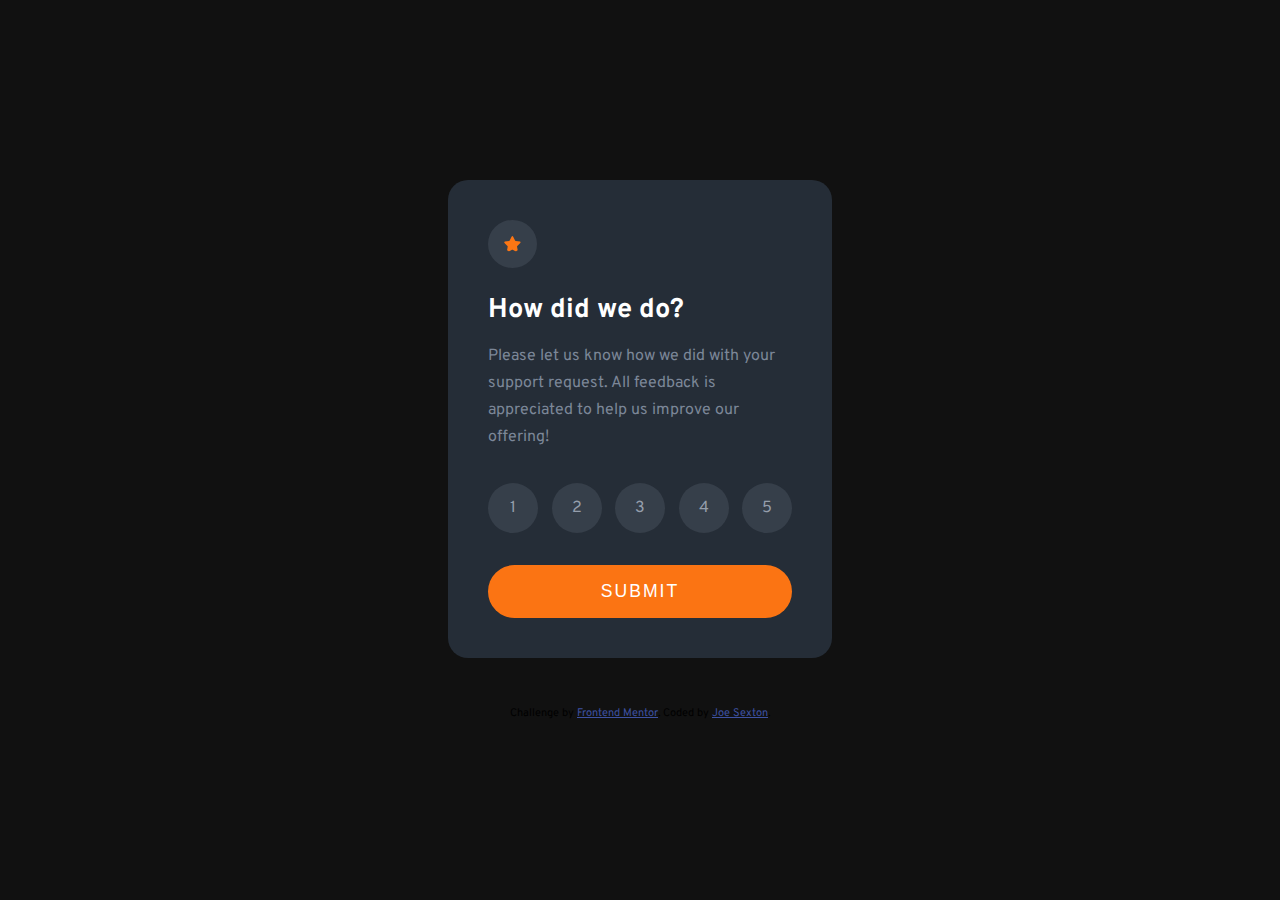
==== index.html @ 1fd241db "Initial commit" ====
<!DOCTYPE html>
<html lang="en">
  <head>
    <meta charset="UTF-8" />
    <meta name="viewport" content="width=device-width, initial-scale=1.0" />
    <!-- displays site properly based on user's device -->

    <link
      rel="icon"
      type="image/png"
      sizes="32x32"
      href="./images/favicon-32x32.png"
    />
    <link rel="preconnect" href="https://fonts.googleapis.com" />
    <link rel="preconnect" href="https://fonts.gstatic.com" crossorigin />
    <link
      href="https://fonts.googleapis.com/css2?family=Overpass:wght@400;700&family=Poppins:wght@300;400;600;700&display=swap"
      rel="stylesheet"
    />
    <link rel="stylesheet" href="styles.css" />

    <title>Frontend Mentor | Interactive rating component</title>

    <!-- Feel free to remove these styles or customise in your own stylesheet 👍 -->
    <style>
      .attribution {
        font-size: 11px;
        text-align: center;
      }
      .attribution a {
        color: hsl(228, 45%, 44%);
      }
    </style>
  </head>
  <body>
    <!-- Rating state start -->
    <div class="card">
      <div class="container">
        <div class="logo">
          <img class="star-image" src="./images/icon-star.svg" alt="" />
        </div>
        <div class="text-box">
          <h3 class="title">How did we do?</h3>
          <p>
            Please let us know how we did with your support request. All
            feedback is appreciated to help us improve our offering!
          </p>
        </div>
        <div class="ratings-container">
          <div class="rating">1</div>
          <div class="rating">2</div>
          <div class="rating">3</div>
          <div class="rating">4</div>
          <div class="rating">5</div>
        </div>
        <button class="btn" id="submit">
          <a href="thankyou.html">Submit</a>
        </button>
      </div>
    </div>
    <!-- 1 2 3 4 5 Submit -->

    <!-- Rating state end -->

    <!-- Thank you state start -->

    <!-- You selected
    <!- Add rating here -->
    <!-- out of 5 Thank you! We appreciate you taking the time to give a rating. If
    you ever need more support, don’t hesitate to get in touch! -->

    <!-- Thank you state end -->

    <div class="attribution">
      Challenge by
      <a href="https://www.frontendmentor.io?ref=challenge" target="_blank"
        >Frontend Mentor</a
      >. Coded by <a href="#">Joe Sexton</a>.
    </div>
    <script src="script.js"></script>
  </body>
</html>
---- styles.css ----
:root {
  --primary-color: hsl(25, 97%, 53%);
  --white: hsl(0, 0%, 100%);
  --light-grey: hsl(217, 12%, 63%);
  --med-grey: hsl(216, 12%, 54%);
  --dark-blue: hsl(213, 19%, 18%);
  --very-dark-blue: hsl(216, 12%, 8%);
}

*,
::after,
::before {
  box-sizing: border-box;
  margin: 0;
  padding: 0;
}

body {
  font-family: 'Overpass', sans-serif;
  background-color: #111;
  min-height: 100vh;
  display: flex;
  justify-content: center;
  align-items: center;
  flex-direction: column;
}

.card {
  overflow: hidden;
  border-radius: 20px;
  max-width: 25%;
  margin-bottom: 3rem;
}

.container {
  background-color: var(--dark-blue);
  padding: 2.5rem;
}

.star-image {
  background-color: hsla(216, 12%, 54%, 0.2);
  padding: 1rem;
  border-radius: 50%;
  margin-bottom: 1.2rem;
}

.title {
  color: var(--white);
  font-weight: 700;
  font-size: 1.7rem;
  margin-bottom: 1rem;
}

p {
  color: var(--med-grey);
  line-height: 1.7;
}

.ratings-container {
  display: flex;
  align-items: center;
  justify-content: space-between;
  margin: 2rem 0;
}

.rating {
  color: var(--light-grey);
  display: flex;
  justify-content: center;
  align-items: center;
  background-color: hsla(216, 12%, 54%, 0.2);
  height: 50px;
  width: 50px;
  border-radius: 50%;
  cursor: pointer;
}

.rating.active {
  background-color: var(--light-grey);
  color: var(--white);
}

.rating:hover {
  background-color: var(--primary-color);
  color: var(--white);
}

.btn {
  background-color: var(--primary-color);
  width: 100%;
  border: none;
  border-radius: 30px;
  padding: 1rem 0;
  font-size: 1.1rem;
  text-transform: uppercase;
  letter-spacing: 2px;
  border: none;
  border-radius: 30px;
  cursor: pointer;
}

.btn a {
  display: block;
  text-decoration: none;
  color: var(--white);
}

.thank-you-image {
  background-color: var(--dark-blue);
  margin-bottom: 2rem;
}

.thank-you-container {
  text-align: center;
}

.selected {
  background-color: hsla(216, 12%, 54%, 0.2);
  border-radius: 30px;
  margin: 1rem auto;
  width: 50%;
  padding: 0.4rem 0;
  color: var(--primary-color);
}

.thank-you-text > h3 {
  color: var(--white);
  font-size: 2rem;
  margin-bottom: 1rem;
}

@media (min-width: 500px) {
  .card {
    max-width: 80%;
  }
}

@media (min-width: 768px) {
  .card {
    max-width: 60%;
  }
}

@media (min-width: 900px) {
  .card {
    max-width: 50%;
  }
}

@media (min-width: 1200px) {
  .card {
    max-width: 30%;
  }
}
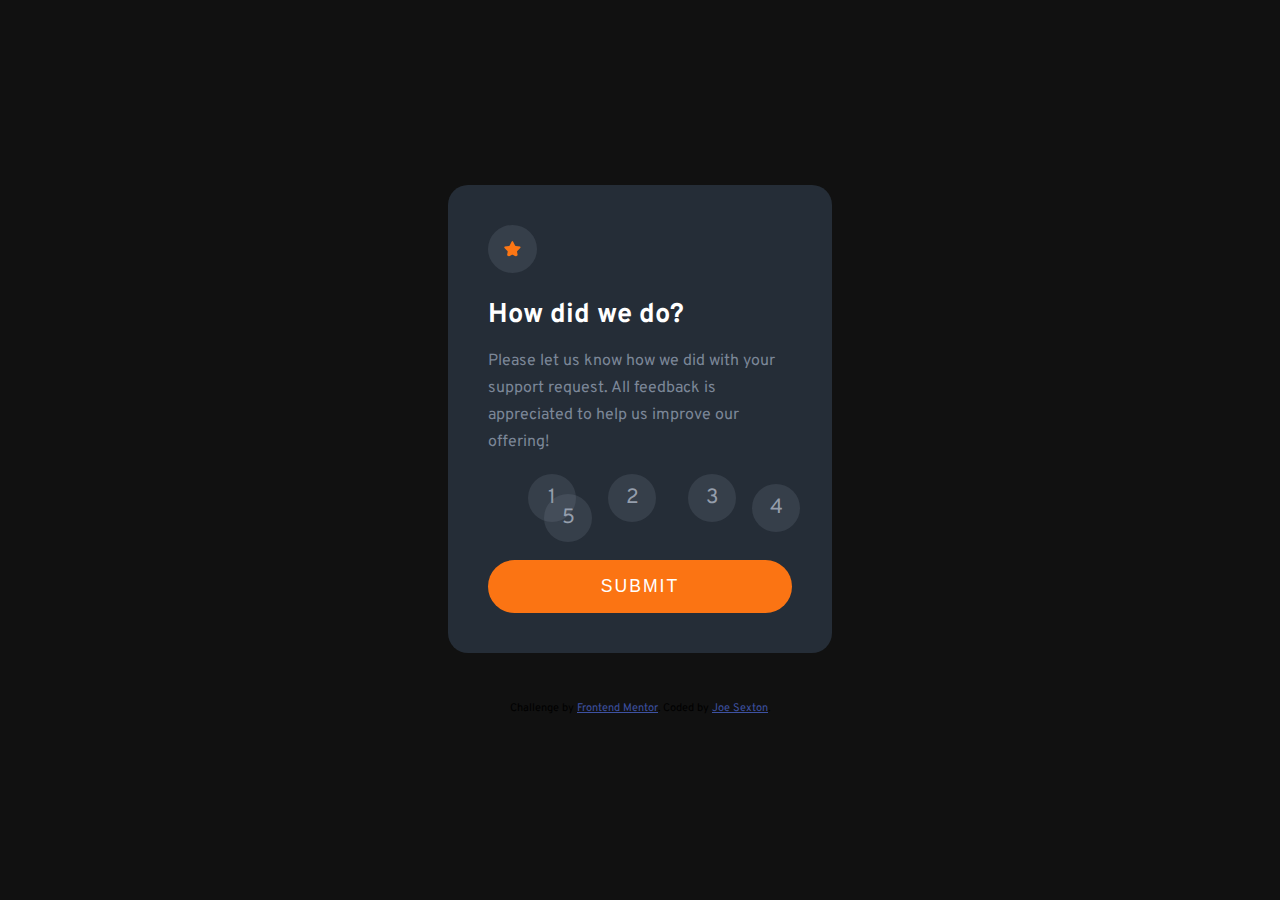
==== commit ba9947ec: "html changes" ====
--- a/index.html
+++ b/index.html
@@ -47,29 +47,34 @@
           </p>
         </div>
         <div class="ratings-container">
-          <div class="rating">1</div>
-          <div class="rating">2</div>
-          <div class="rating">3</div>
-          <div class="rating">4</div>
-          <div class="rating">5</div>
+          <form action="">
+            <label class="rating-selection-container">
+              <input type="radio" />
+              <span class="selection">1</span>
+            </label>
+            <label class="rating-selection-container">
+              <input type="radio" />
+              <span class="selection">2</span>
+            </label>
+            <label class="rating-selection-container">
+              <input type="radio" />
+              <span class="selection">3</span>
+            </label>
+            <label class="rating-selection-container">
+              <input type="radio" />
+              <span class="selection">4</span>
+            </label>
+            <label class="rating-selection-container">
+              <input type="radio" />
+              <span class="selection">5</span>
+            </label>
+          </form>
         </div>
         <button class="btn" id="submit">
           <a href="thankyou.html">Submit</a>
         </button>
       </div>
     </div>
-    <!-- 1 2 3 4 5 Submit -->
-
-    <!-- Rating state end -->
-
-    <!-- Thank you state start -->
-
-    <!-- You selected
-    <!- Add rating here -->
-    <!-- out of 5 Thank you! We appreciate you taking the time to give a rating. If
-    you ever need more support, don’t hesitate to get in touch! -->
-
-    <!-- Thank you state end -->
 
     <div class="attribution">
       Challenge by
--- a/styles.css
+++ b/styles.css
@@ -123,6 +123,61 @@
   color: var(--primary-color);
 }
 
+.rating-selection-container {
+  position: relative;
+  padding: 1rem;
+  margin-left: 3rem;
+  cursor: pointer;
+}
+
+.rating-selection-container input {
+  position: absolute;
+  opacity: 0;
+  cursor: pointer;
+  height: 0;
+  width: 0;
+}
+
+.selection {
+  position: absolute;
+  display: flex;
+  justify-content: center;
+  align-items: center;
+  font-size: 1.3em;
+  height: 3rem;
+  width: 3rem;
+  left: 50%;
+  top: 50%;
+  transform: translate(-50%, -50%);
+  text-align: center;
+  color: var(--light-grey);
+  background-color: hsla(216, 12%, 54%, 0.2);
+  border-radius: 50%;
+  font-family: 'Overpass', sans-serif;
+}
+
+.selection:hover {
+  color: var(--white);
+}
+
+.selection input:checked {
+  background-color: var(--light-grey);
+  color: var(--white);
+}
+/* .selection::after {
+  content: '1';
+  position: absolute;
+  left: 50%;
+  top: 50%;
+  transform: translate(-50%, -50%);
+  text-align: center;
+  color: var(--light-grey);
+} */
+
+.rating-selection-container:hover input ~ .selection {
+  background-color: var(--primary-color);
+}
+
 .thank-you-text > h3 {
   color: var(--white);
   font-size: 2rem;
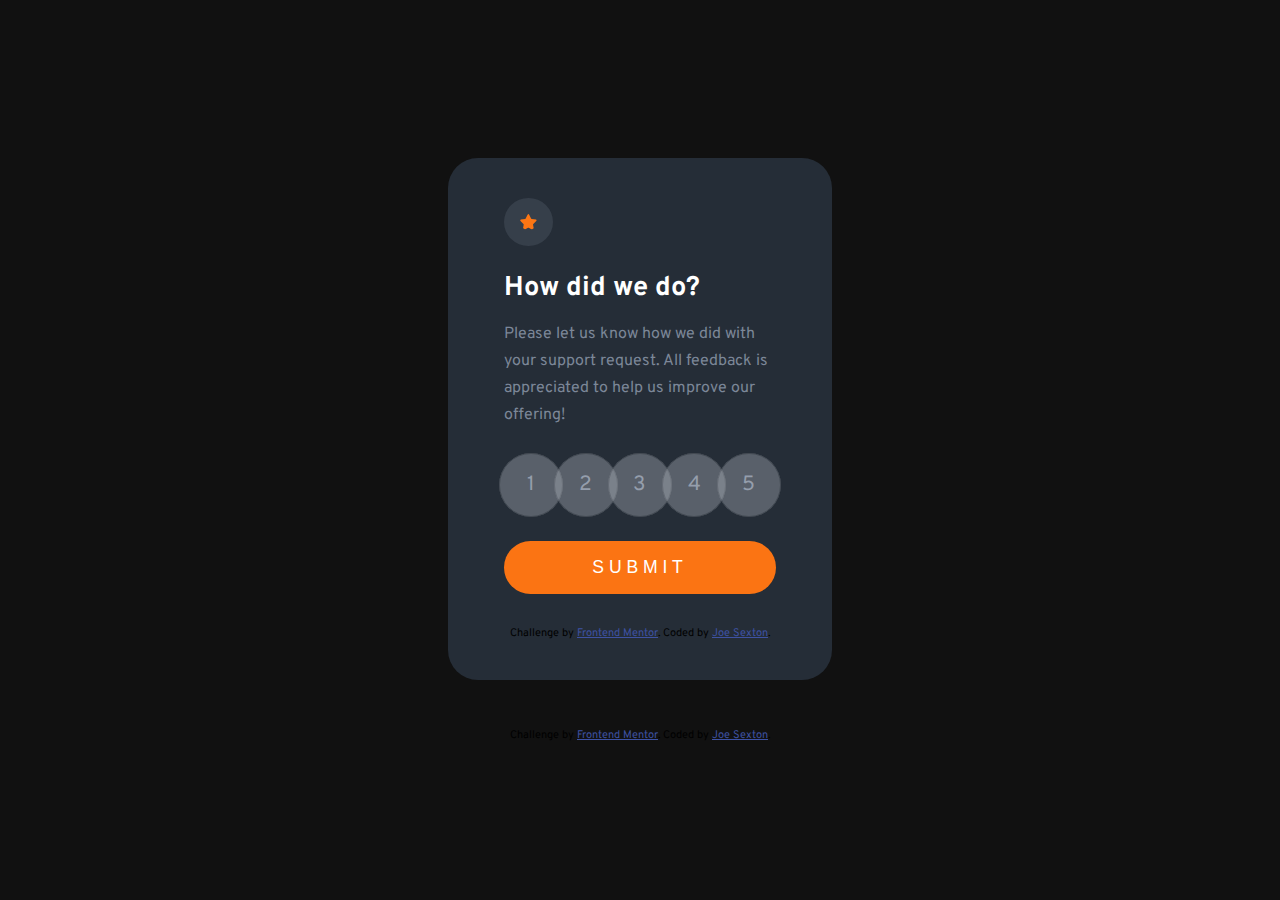
==== commit ab8dfc71: "final changes" ====
--- a/index.html
+++ b/index.html
@@ -47,41 +47,68 @@
           </p>
         </div>
         <div class="ratings-container">
-          <form action="">
-            <label class="rating-selection-container">
-              <input type="radio" />
-              <span class="selection">1</span>
-            </label>
-            <label class="rating-selection-container">
-              <input type="radio" />
-              <span class="selection">2</span>
-            </label>
-            <label class="rating-selection-container">
-              <input type="radio" />
-              <span class="selection">3</span>
-            </label>
-            <label class="rating-selection-container">
-              <input type="radio" />
-              <span class="selection">4</span>
-            </label>
-            <label class="rating-selection-container">
-              <input type="radio" />
-              <span class="selection">5</span>
-            </label>
+          <form id="form">
+            <div class="inputs">
+              <label class="rating-selection-container">
+                <input type="radio" name="rating" value="1" />
+                <span class="selection">1</span>
+              </label>
+              <label class="rating-selection-container">
+                <input type="radio" name="rating" value="2" />
+                <span class="selection">2</span>
+              </label>
+              <label class="rating-selection-container">
+                <input type="radio" name="rating" value="3" />
+                <span class="selection">3</span>
+              </label>
+              <label class="rating-selection-container">
+                <input type="radio" name="rating" value="4" />
+                <span class="selection">4</span>
+              </label>
+              <label class="rating-selection-container">
+                <input type="radio" name="rating" value="5" />
+                <span class="selection">5</span>
+              </label>
+            </div>
+            <button class="btn" type="submit">submit</button>
           </form>
         </div>
-        <button class="btn" id="submit">
-          <a href="thankyou.html">Submit</a>
-        </button>
+        <div class="attribution">
+          Challenge by
+          <a href="https://www.frontendmentor.io?ref=challenge" target="_blank"
+            >Frontend Mentor</a
+          >. Coded by <a href="#">Joe Sexton</a>.
+        </div>
       </div>
     </div>
 
+    <div class="card card2" hidden>
+      <div class="container thank-you-container">
+        <img
+          class="thank-you-image"
+          src="./images/illustration-thank-you.svg"
+          alt=""
+        />
+        <div class="selected">
+          You selected <span id="selected-number">4</span> out of 5
+        </div>
+
+        <div class="thank-you-text">
+          <h3>Thank you!</h3>
+          <p>
+            We appreciate you taking the time to give a rating. If you ever need
+            more support, don’t hesitate to get in touch!
+          </p>
+        </div>
+      </div>
+    </div>
     <div class="attribution">
       Challenge by
       <a href="https://www.frontendmentor.io?ref=challenge" target="_blank"
         >Frontend Mentor</a
       >. Coded by <a href="#">Joe Sexton</a>.
     </div>
+
     <script src="script.js"></script>
   </body>
 </html>
--- a/styles.css
+++ b/styles.css
@@ -27,14 +27,14 @@
 
 .card {
   overflow: hidden;
-  border-radius: 20px;
+  border-radius: 30px;
   max-width: 25%;
   margin-bottom: 3rem;
 }
 
 .container {
   background-color: var(--dark-blue);
-  padding: 2.5rem;
+  padding: 2.5rem 3.5rem;
 }
 
 .star-image {
@@ -56,33 +56,20 @@
   line-height: 1.7;
 }
 
-.ratings-container {
+form {
+  display: flex;
+  flex-direction: column;
+}
+
+.inputs {
   display: flex;
   align-items: center;
-  justify-content: space-between;
+  justify-content: space-around;
   margin: 2rem 0;
 }
 
-.rating {
-  color: var(--light-grey);
-  display: flex;
-  justify-content: center;
-  align-items: center;
-  background-color: hsla(216, 12%, 54%, 0.2);
-  height: 50px;
-  width: 50px;
-  border-radius: 50%;
-  cursor: pointer;
-}
-
-.rating.active {
-  background-color: var(--light-grey);
-  color: var(--white);
-}
-
-.rating:hover {
-  background-color: var(--primary-color);
-  color: var(--white);
+.btn-container {
+  margin-top: auto;
 }
 
 .btn {
@@ -93,15 +80,11 @@
   padding: 1rem 0;
   font-size: 1.1rem;
   text-transform: uppercase;
-  letter-spacing: 2px;
+  letter-spacing: 0.3rem;
   border: none;
   border-radius: 30px;
   cursor: pointer;
-}
-
-.btn a {
-  display: block;
-  text-decoration: none;
+  margin-bottom: 2rem;
   color: var(--white);
 }
 
@@ -125,17 +108,24 @@
 
 .rating-selection-container {
   position: relative;
-  padding: 1rem;
-  margin-left: 3rem;
+  padding: 1.5rem;
   cursor: pointer;
 }
 
 .rating-selection-container input {
   position: absolute;
-  opacity: 0;
+  opacity: 0.2;
   cursor: pointer;
-  height: 0;
-  width: 0;
+  height: 4rem;
+  width: 4rem;
+  left: 50%;
+  top: 50%;
+  transform: translate(-50%, -50%);
+}
+
+.rating-selection-container input:checked ~ .selection {
+  background-color: var(--light-grey);
+  color: white;
 }
 
 .selection {
@@ -144,8 +134,8 @@
   justify-content: center;
   align-items: center;
   font-size: 1.3em;
-  height: 3rem;
-  width: 3rem;
+  height: 4rem;
+  width: 4rem;
   left: 50%;
   top: 50%;
   transform: translate(-50%, -50%);
@@ -159,20 +149,6 @@
 .selection:hover {
   color: var(--white);
 }
-
-.selection input:checked {
-  background-color: var(--light-grey);
-  color: var(--white);
-}
-/* .selection::after {
-  content: '1';
-  position: absolute;
-  left: 50%;
-  top: 50%;
-  transform: translate(-50%, -50%);
-  text-align: center;
-  color: var(--light-grey);
-} */
 
 .rating-selection-container:hover input ~ .selection {
   background-color: var(--primary-color);
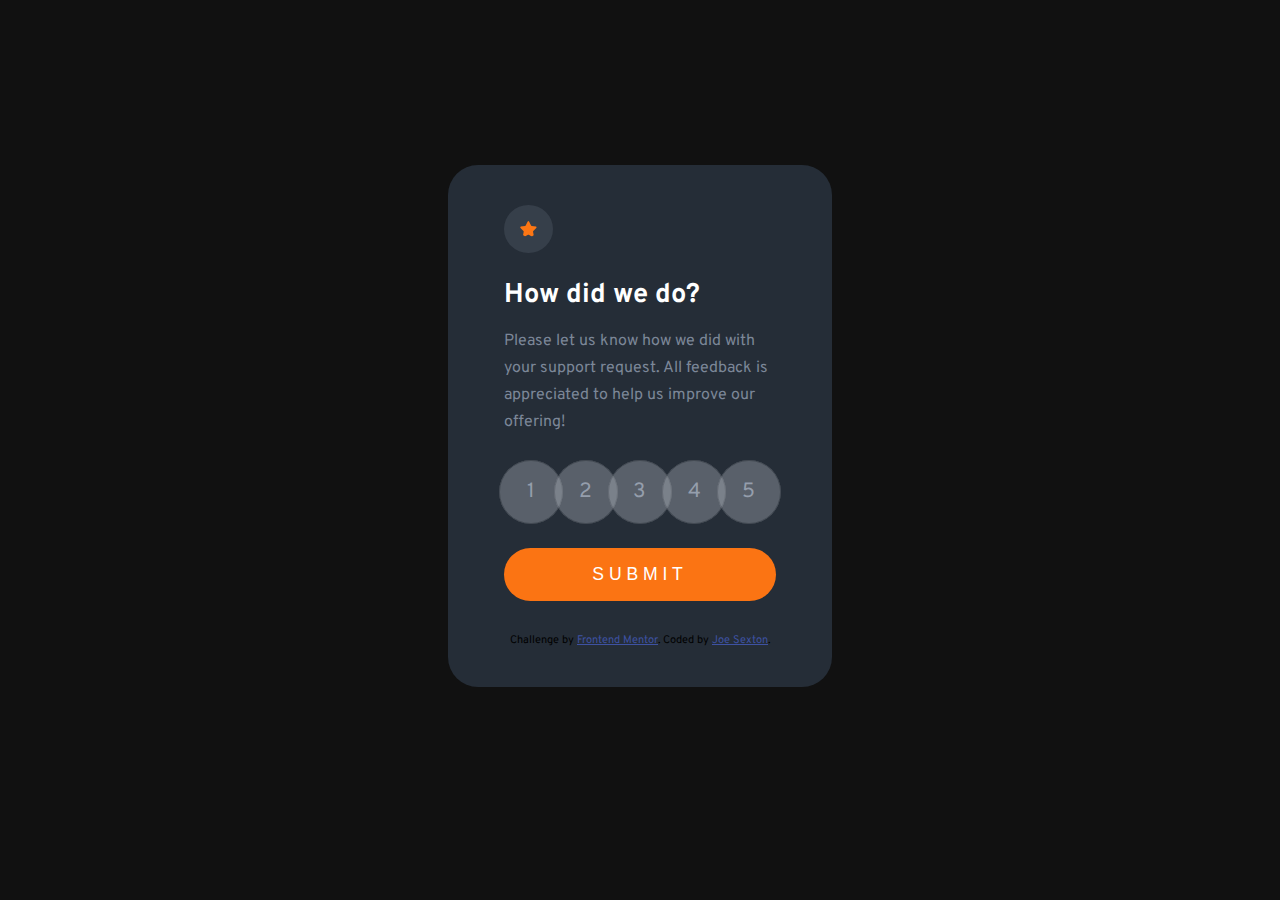
==== commit 93170f0b: "update html" ====
--- a/index.html
+++ b/index.html
@@ -90,7 +90,7 @@
           alt=""
         />
         <div class="selected">
-          You selected <span id="selected-number">4</span> out of 5
+          You selected <span id="selected-number"></span> out of 5
         </div>
 
         <div class="thank-you-text">
@@ -100,13 +100,13 @@
             more support, don’t hesitate to get in touch!
           </p>
         </div>
+        <div class="attribution">
+          Challenge by
+          <a href="https://www.frontendmentor.io?ref=challenge" target="_blank"
+            >Frontend Mentor</a
+          >. Coded by <a href="#">Joe Sexton</a>.
+        </div>
       </div>
-    </div>
-    <div class="attribution">
-      Challenge by
-      <a href="https://www.frontendmentor.io?ref=challenge" target="_blank"
-        >Frontend Mentor</a
-      >. Coded by <a href="#">Joe Sexton</a>.
     </div>
 
     <script src="script.js"></script>
--- a/styles.css
+++ b/styles.css
@@ -154,6 +154,10 @@
   background-color: var(--primary-color);
 }
 
+.thank-you-text {
+  margin-bottom: 2rem;
+}
+
 .thank-you-text > h3 {
   color: var(--white);
   font-size: 2rem;
